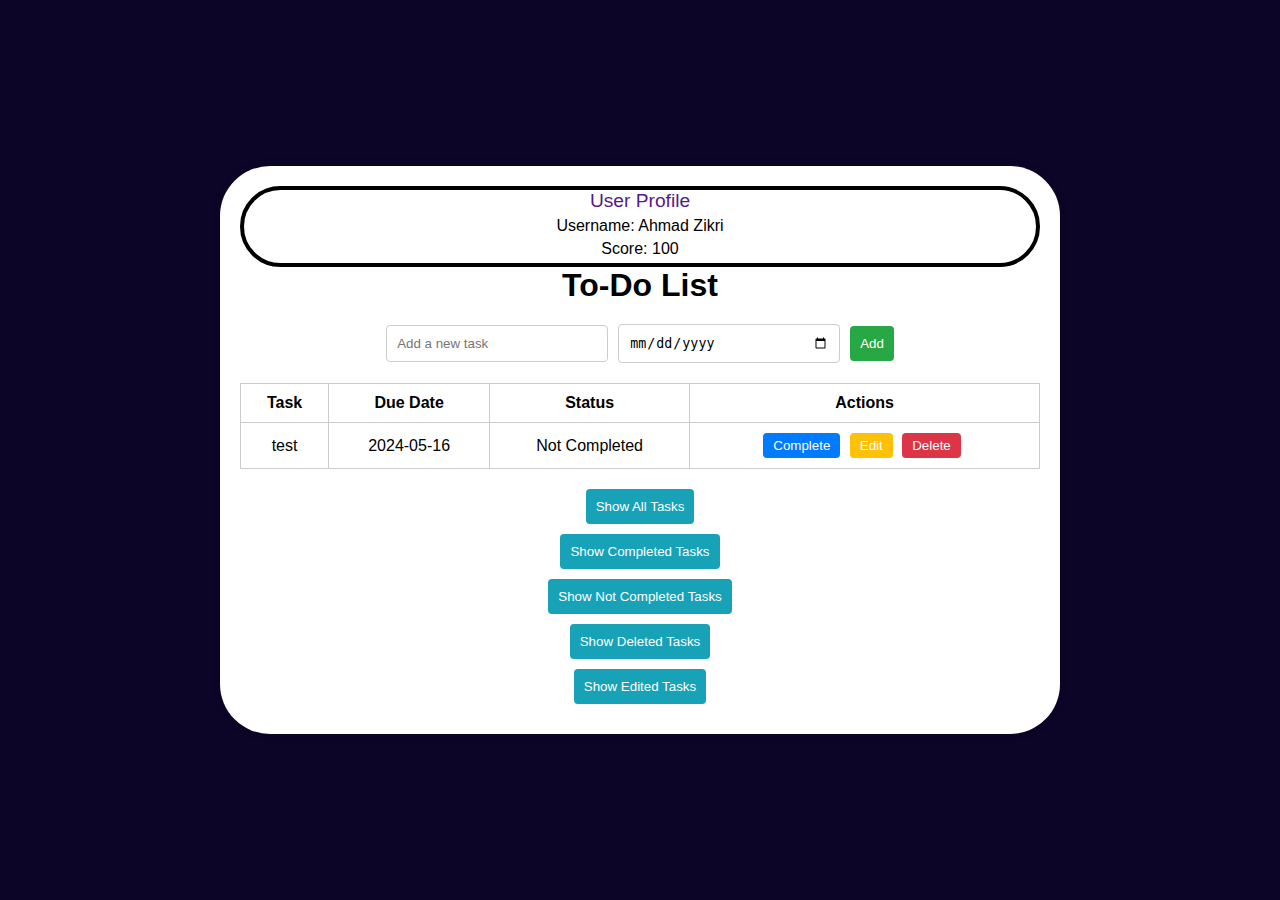
==== index.html @ c09089a3 "Add files via upload" ====
<!DOCTYPE html>
<html lang="en">
<head>
    <meta charset="UTF-8">
    <meta name="viewport" content="width=device-width, initial-scale=1.0">
    <title>To-Do List</title>
    <link rel="stylesheet" href="style.css">
</head>
<body>
    <div class="container">
        <div class="profile">
            <a href="">User Profile</a>
            <p>Username: <span id="username">Ahmad Zikri</span></p>
            <p>Score: <span id="score">100</span></p>
        </div>
        <h1>To-Do List</h1>
        <div class="input-container">
            <input type="text" id="new-task" placeholder="Add a new task">
            <input type="date" id="task-date">
            <button id="add-task-btn">Add</button>
        </div>
        <table id="tasks">
            <thead>
                <tr>
                    <th>Task</th>
                    <th>Due Date</th>
                    <th>Status</th>
                    <th>Actions</th>
                </tr>
            </thead>
            <tbody>
                <tr>
                    <td>test</td>
                    <td>2024-05-16</td>
                    <td>Not Completed</td>
                    <td>
                        <button class="btn1">Complete</button>
                        <button class="btn2">Edit</button>
                        <button class="btn3">Delete</button>
                    </td>
                </tr>
            </tbody>
        </table>
        <div class="stats">
            <p><button id="show-all-btn">Show All Tasks</button></p>
            <p><button id="show-completed-btn">Show Completed Tasks</button></p>
            <p><button id="show-not-completed-btn">Show Not Completed Tasks</button></p>
            <p><button id="show-deleted-btn">Show Deleted Tasks</button></p>
            <p><button id="show-edited-btn">Show Edited Tasks</button></p>
        </div>
    </div>
</body>
</html>
---- style.css ----
body {
    font-family: Arial, sans-serif;
    margin: 0;
    padding: 0;
    height: 100vh;
    display: flex;
    justify-content: center;
    align-items: center;
    background-color: #0d0527;
}

.container {
    background: #ffffff;
    padding: 20px;
    box-shadow: 0 0 10px rgba(0, 0, 0, 0.1);
    border-radius: 50px;
    width: 90%;
    max-width: 800px;
    text-align: center;
}

.profile {
    margin-bottom: 0px;
    border: 4px solid black;
    border-radius: 50px;
}

.profile a {
    font-size: larger;
    text-decoration: none;
}

a:hover {
    text-decoration: none;
}

.profile a, .profile p {
    margin: 5px 0;
}

h1 {
    margin: 0 0 20px;
}

.input-container {
    display: flex;
    justify-content: center;
    align-items: center;
    margin-bottom: 20px;
}

input[type="text"], input[type="date"] {
    padding: 10px;
    margin-right: 10px;
    border: 1px solid #ccc;
    border-radius: 4px;
    width: 200px;
}

button {
    padding: 10px;
    background-color: #28a745;
    color: #fff;
    border: none;
    border-radius: 4px;
    cursor: pointer;
}

button:hover {
    background-color: #218838;
}

table {
    width: 100%;
    border-collapse: collapse;
    margin-bottom: 20px;
}

th, td {
    border: 1px solid #ccc;
    padding: 10px;
    text-align: center;
}

tr.completed td {
    text-decoration: line-through;
    color: #888;
}

.btn1, .btn2, .btn3 {
    padding: 5px 10px;
    border: none;
    border-radius: 4px;
    cursor: pointer;
    margin-right: 5px;
}

.btn1 {
    background-color: #007bff;
    color: white;
}

.btn1:hover {
    background-color: #0056b3;
}

.btn2 {
    background-color: #ffc107;
    color: white;
}

.btn2:hover {
    background-color: #e0a800;
}

.btn3 {
    background-color: #dc3545;
    color: white;
}

.btn3:hover {
    background-color: #c82333;
}

.stats {
    margin-top: 20px;
}

.stats p {
    margin: 10px 0;
}

.stats button {
    padding: 10px;
    background-color: #17a2b8;
    color: #fff;
    border: none;
    border-radius: 4px;
    cursor: pointer;
}

.stats button:hover {
    background-color: #138496;
}
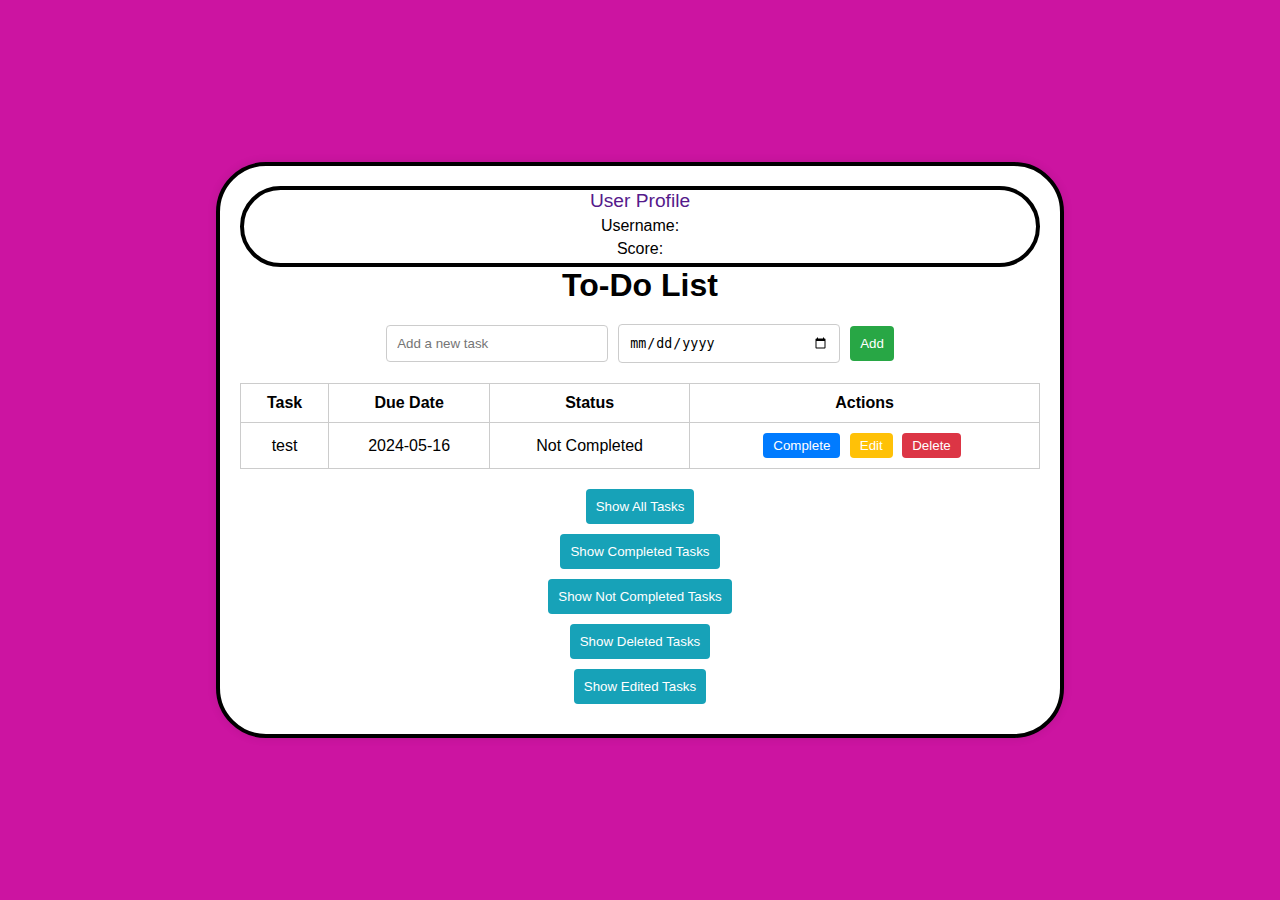
==== commit dbee6027: "Add files via upload" ====
--- a/index.html
+++ b/index.html
@@ -10,8 +10,8 @@
     <div class="container">
         <div class="profile">
             <a href="">User Profile</a>
-            <p>Username: <span id="username">Ahmad Zikri</span></p>
-            <p>Score: <span id="score">100</span></p>
+            <p>Username: <span id="username"></span></p>
+            <p>Score: <span id="score"></span></p>
         </div>
         <h1>To-Do List</h1>
         <div class="input-container">
--- a/style.css
+++ b/style.css
@@ -6,7 +6,7 @@
     display: flex;
     justify-content: center;
     align-items: center;
-    background-color: #0d0527;
+    background-color: #cc14a1;
 }
 
 .container {
@@ -17,6 +17,7 @@
     width: 90%;
     max-width: 800px;
     text-align: center;
+    border: 4px solid black;
 }
 
 .profile {
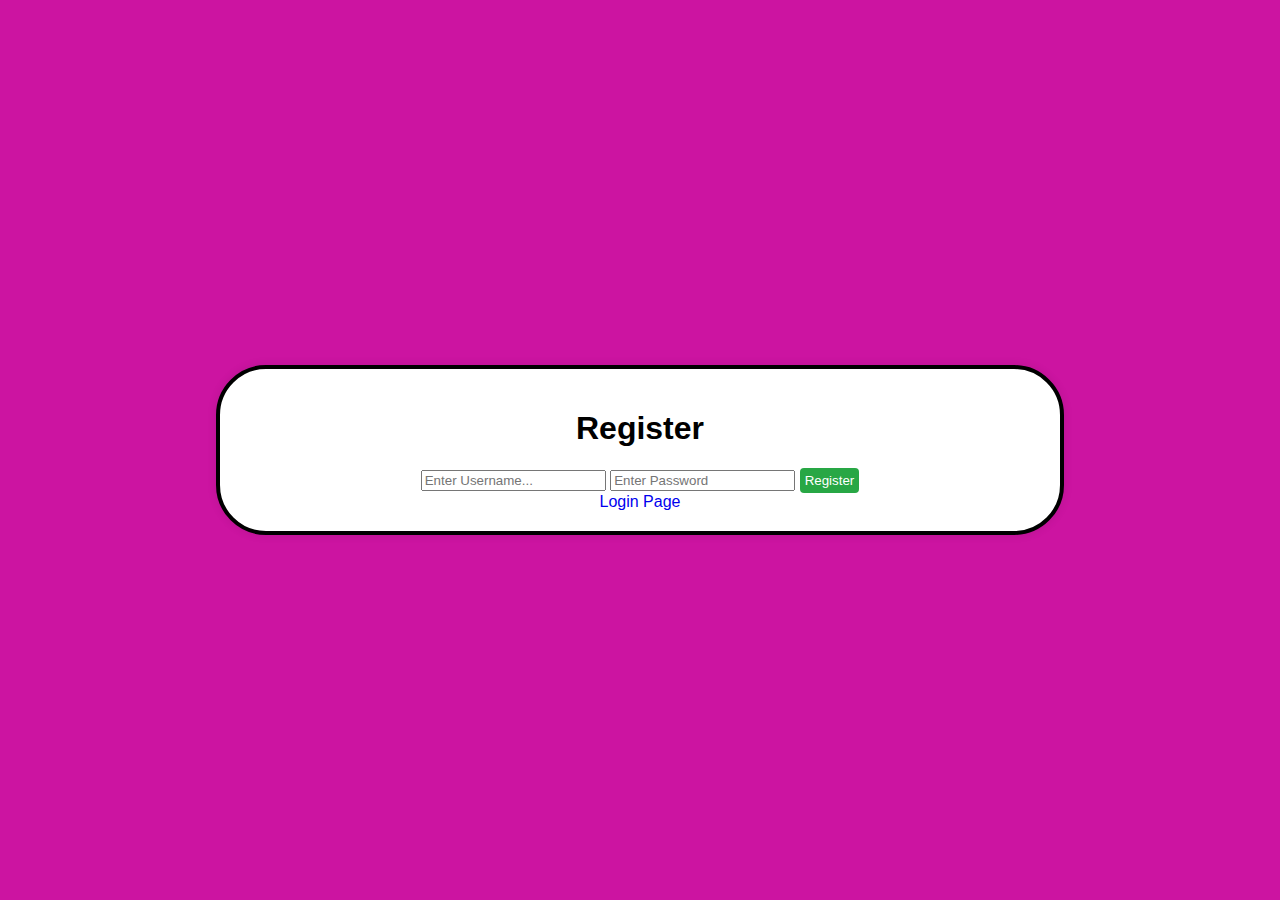
==== commit b7b39d91: "Add files via upload" ====
--- a/index.html
+++ b/index.html
@@ -3,51 +3,19 @@
 <head>
     <meta charset="UTF-8">
     <meta name="viewport" content="width=device-width, initial-scale=1.0">
-    <title>To-Do List</title>
-    <link rel="stylesheet" href="style.css">
+    <title>Register</title>
+    <link rel="stylesheet" href="register.css">
 </head>
 <body>
     <div class="container">
-        <div class="profile">
-            <a href="">User Profile</a>
-            <p>Username: <span id="username"></span></p>
-            <p>Score: <span id="score"></span></p>
-        </div>
-        <h1>To-Do List</h1>
-        <div class="input-container">
-            <input type="text" id="new-task" placeholder="Add a new task">
-            <input type="date" id="task-date">
-            <button id="add-task-btn">Add</button>
-        </div>
-        <table id="tasks">
-            <thead>
-                <tr>
-                    <th>Task</th>
-                    <th>Due Date</th>
-                    <th>Status</th>
-                    <th>Actions</th>
-                </tr>
-            </thead>
-            <tbody>
-                <tr>
-                    <td>test</td>
-                    <td>2024-05-16</td>
-                    <td>Not Completed</td>
-                    <td>
-                        <button class="btn1">Complete</button>
-                        <button class="btn2">Edit</button>
-                        <button class="btn3">Delete</button>
-                    </td>
-                </tr>
-            </tbody>
-        </table>
-        <div class="stats">
-            <p><button id="show-all-btn">Show All Tasks</button></p>
-            <p><button id="show-completed-btn">Show Completed Tasks</button></p>
-            <p><button id="show-not-completed-btn">Show Not Completed Tasks</button></p>
-            <p><button id="show-deleted-btn">Show Deleted Tasks</button></p>
-            <p><button id="show-edited-btn">Show Edited Tasks</button></p>
-        </div>
+        <h1>Register</h1>
+        <form action="" id="registerForm">
+            <input type="text" id="username" placeholder="Enter Username...">
+            <input type="password" id="password" placeholder="Enter Password">
+            <button id="register-button" type="submit">Register</button>
+        </form>
+        <a href="login.html">Login Page</a>
+        <script src="registerPage.js"></script>
     </div>
 </body>
 </html>--- a/register.css
+++ b/register.css
@@ -0,0 +1,42 @@
+body {
+    font-family: Arial, sans-serif;
+    margin: 0;
+    padding: 0;
+    height: 100vh;
+    display: flex;
+    justify-content: center;
+    align-items: center;
+    background-color: #cc14a1;
+}
+
+.container {
+    background: #ffffff;
+    padding: 20px;
+    box-shadow: 0 0 10px rgba(0, 0, 0, 0.1);
+    border-radius: 50px;
+    width: 90%;
+    max-width: 800px;
+    text-align: center;
+    border: 4px solid black;
+}
+
+a {
+    text-decoration: none;
+}
+
+a:hover {
+    text-decoration: none;
+}
+
+button {
+    padding: 5px;
+    background-color: #28a745;
+    color: #fff;
+    border: none;
+    border-radius: 4px;
+    cursor: pointer;
+}
+
+button:hover {
+    background-color: #218838;
+}